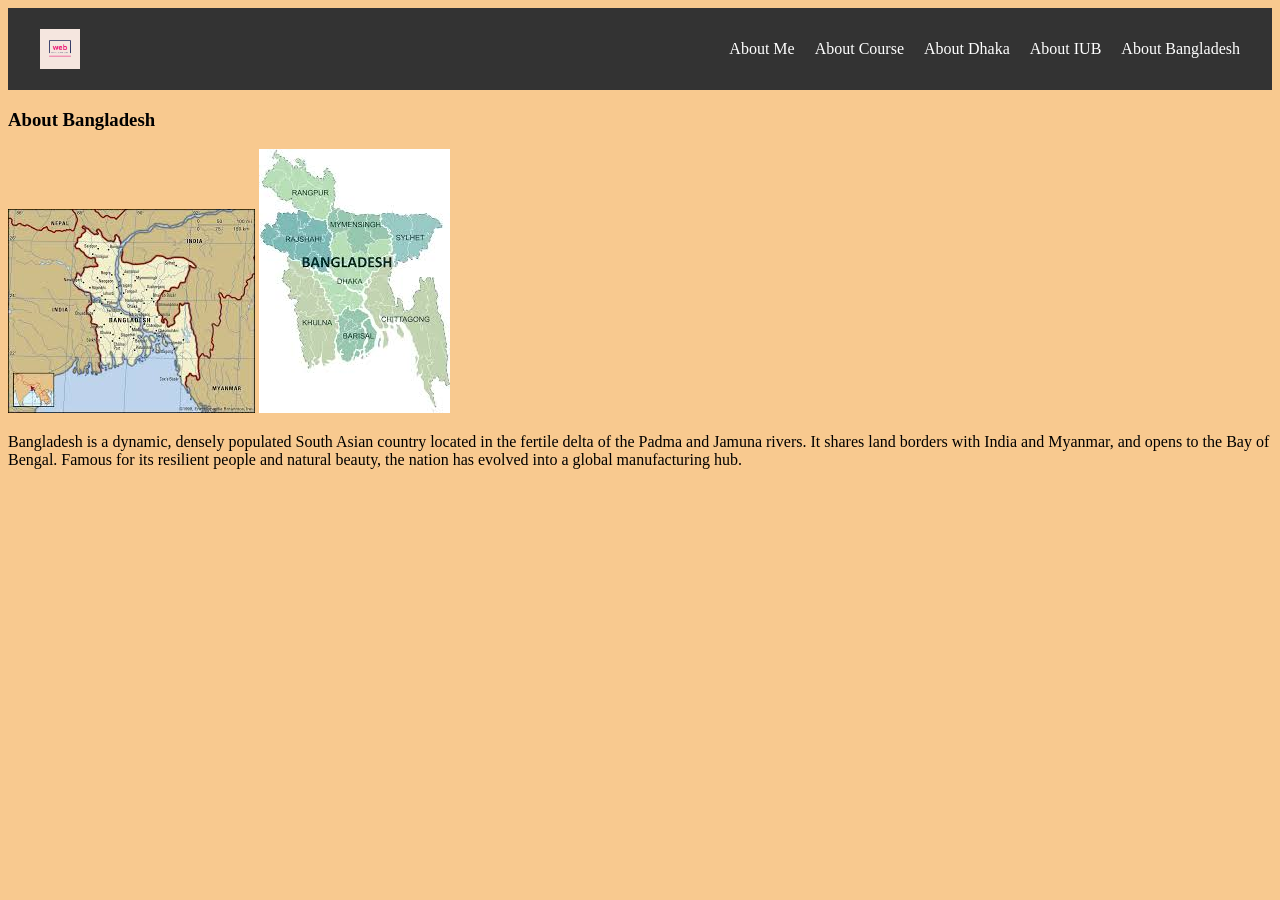
==== practice_about_bangladesh.html @ e2452ed5 "CSE455" ====
<html lang="en">
<head>
    <meta charset="UTF-8">
    <meta name="viewport" content="width=device-width, initial-scale=1.0">
    <link rel="icon" href="Images/APPLICATION.png">
    <title>Web Application</title>
    <link rel="stylesheet" href="practice.css">
</head>
<body style="background-color: rgba(248, 197, 135, 0.925);">
    

    <nav class="navbar">
  <a href="#home" class="nav-logo"><img src="Images/APPLICATION.png" alt="Company Logo" style="height: 40px; width: auto;"></a>

  <ul class="nav-links">

    <li><a href="#about_me" class="active"><a href="practice_about_me.html">About Me</a></a></li>


    <li><a href="#about_course"><a href="practice_about_course.html">About Course</a></a></li>

    <li><a href="#about_dhaka"><a href="practice_about_dhaka.html">About Dhaka</a></a></li>


    <li><a href="#about_iub"><a href="practice_about_iub.html">About IUB</a></a></li>

    <li><a href="#about_bangladesh">About Bangladesh</a></li>
  </ul>
</nav>

<h3>About Bangladesh</h3>

<img src="Images/BD.jpg" alt="BD Map">

<img src="Images/BD2.jpg" alt="BD Map">

<p>Bangladesh is a dynamic, densely populated South Asian country located in the fertile delta of the Padma and Jamuna rivers. It shares land borders with India and Myanmar, and opens to the Bay of Bengal. Famous for its resilient people and natural beauty, the nation has evolved into a global manufacturing hub.</p>
<p></p>

</body>
</html>
---- practice.css ----
/* Container styling */
.navbar {
  display: flex;
  justify-content: space-between;
  align-items: center;
  background-color: #333;
  padding: 1rem 2rem;
}

/* Logo styling */
.nav-logo {
  color: white;
  font-size: 1.5rem;
  font-weight: bold;
}

/* Remove default list bullets and arrange horizontally */
.nav-links {
  list-style: none;
  display: flex;
  gap: 20px;
}

/* Individual link styling */
.nav-links a {
  text-decoration: none;
  color: #f2f2f2;
  font-size: 1rem;
  transition: color 0.3s;
}

/* Interactive hover effects */
.nav-links a:hover {
  color: #04AA6D;
}

/* Styling for current active page */
.nav-links a.active {
  color: #04AA6D;
  font-weight: bold;
}


.pam_head{
    color: rgb(187, 60, 22);
}

.pac_head{
    color: rgb(187, 60, 22);
}

/* Selects your links only when a mouse hovers over them */
.nav-links a:hover {
  color: #ff7878;            /* Changes text color to green */
  text-decoration: underline; /* Adds an underline effect */
}

/* Your base link style */
.nav-links a {
  text-decoration: none;
  color: #ffffff;
  
  /* ADD THIS LINE FOR SMOOTHNESS */
  transition: color 0.5s ease; /* Fades the color over 0.3 seconds */
}

/* The Grid Container */
.topics-grid {
  display: grid;
  /* This creates 3 equal columns that automatically adjust */
  grid-template-columns: repeat(3, 1fr); 
  gap: 20px; /* Puts an even gap between all rows and columns */
  margin-top: 20px;
}

/* Individual Card Styling */
.topic-card {
  background-color: #ffffff;
  padding: 20px;
  border-radius: 8px;
  box-shadow: 0 4px 8px rgba(0, 0, 0, 0.1);
  border-top: 5px solid rgb(187, 60, 22); /* Matches your heading color */
  transition: transform 0.3s ease, box-shadow 0.3s ease;
}

.topic-card h4 {
  color: #333;
  margin-bottom: 10px;
}

.topic-card p {
  font-size: 0.9rem;
  color: #666;
}

.topic-card:hover{
    /* Lifts the card UP by 10 pixels on the Y-axis */
  transform: translateY(-10px) scale(1.04); 
  
  /* Makes the shadow larger and softer, creating a "floating" illusion */
  box-shadow: 0 12px 24px rgba(0, 0, 0, 0.2); 
  
  /* Optional: Makes the cursor turn into a pointer hand */
  cursor: pointer;
}
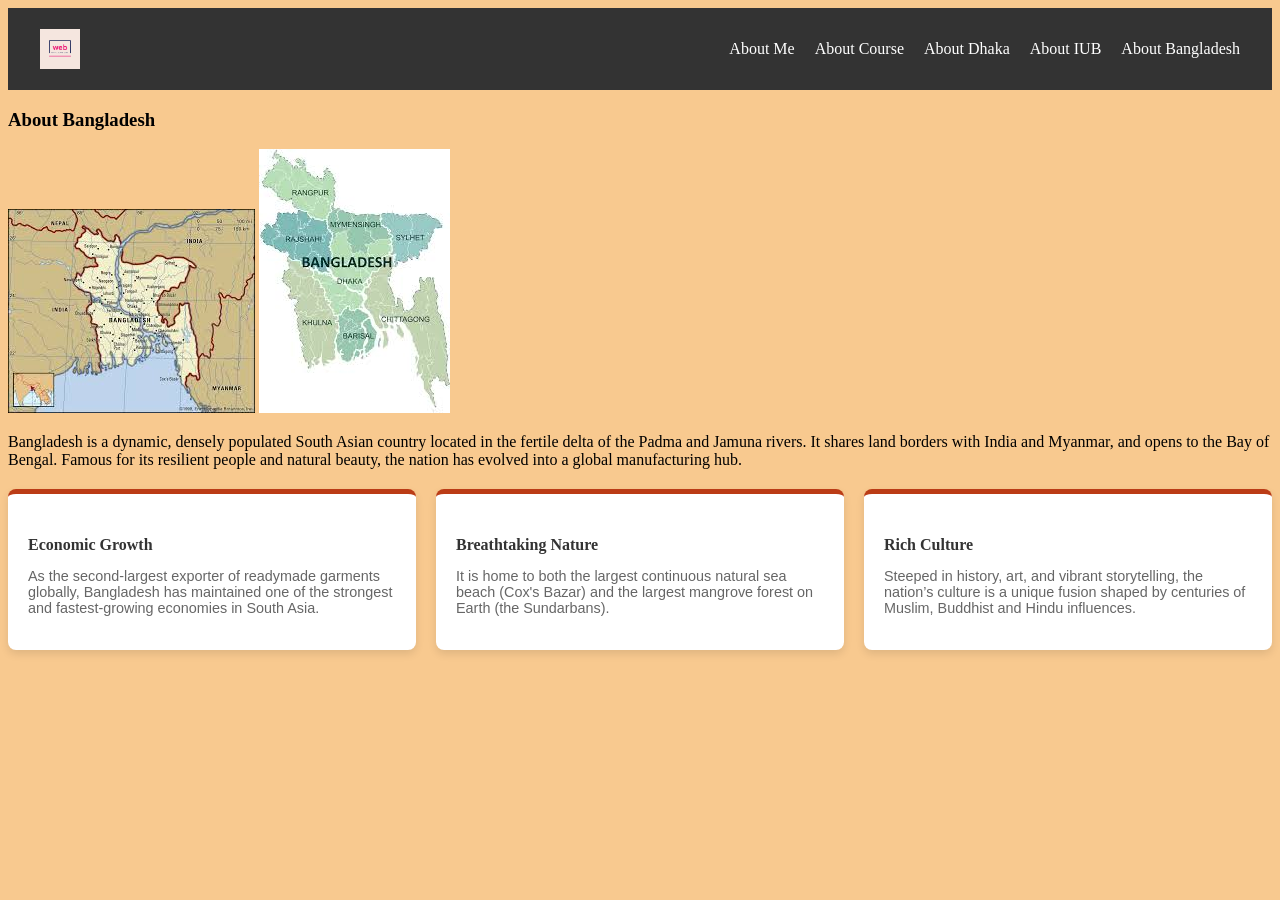
==== commit e9311bc3: "Added the 2nd paragraph of Dhaka and Bangladesh part" ====
--- a/practice_about_bangladesh.html
+++ b/practice_about_bangladesh.html
@@ -37,5 +37,20 @@
 <p>Bangladesh is a dynamic, densely populated South Asian country located in the fertile delta of the Padma and Jamuna rivers. It shares land borders with India and Myanmar, and opens to the Bay of Bengal. Famous for its resilient people and natural beauty, the nation has evolved into a global manufacturing hub.</p>
 <p></p>
 
+<div class="topics-grid">
+  <div class="topic-card">
+    <h4>Economic Growth</h4>
+    <p style="font-family:'Franklin Gothic Medium', 'Arial Narrow', Arial, sans-serif;"> As the second-largest exporter of readymade garments globally, Bangladesh has maintained one of the strongest and fastest-growing economies in South Asia.</p>
+  </div>
+  <div class="topic-card">
+    <h4>Breathtaking Nature</h4>
+    <p style="font-family: 'Gill Sans', 'Gill Sans MT', Calibri, 'Trebuchet MS', sans-serif;"> It is home to both the largest continuous natural sea beach (Cox's Bazar) and the largest mangrove forest on Earth (the Sundarbans).</p>
+  </div>
+  <div class="topic-card">
+    <h4>Rich Culture</h4>
+    <p style="font-family:'Trebuchet MS', 'Lucida Sans Unicode', 'Lucida Grande', 'Lucida Sans', Arial, sans-serif"> Steeped in history, art, and vibrant storytelling, the nation’s culture is a unique fusion shaped by centuries of Muslim, Buddhist and Hindu influences.</p>
+  </div>
+</div>
+
 </body>
 </html>
